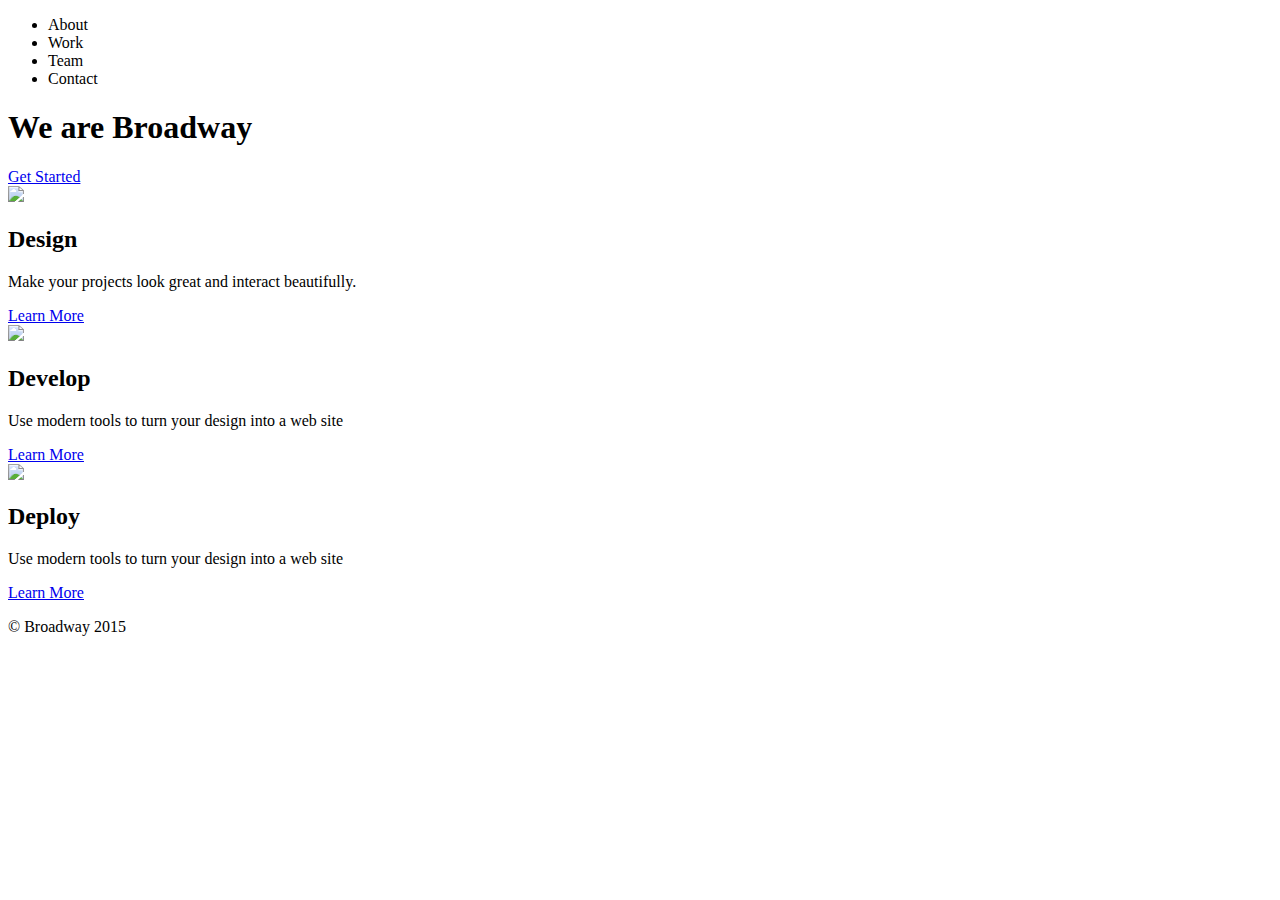
==== index.html @ dbd1e9db "Rename index to index.html" ====
<!DOCTYPE html>
<html>
  <head>
    <link href='https://fonts.googleapis.com/css?family=Raleway:400, 600' rel='stylesheet' type='text/css'>
  <link rel='stylesheet' href='style.css'/>
  </head>
  <body>
    <div class="header">
      <div class="container">
        <ul class="nav">
          <li>About</li>
          <li>Work</li>
          <li>Team</li>
          <li>Contact</li>
        </ul>
      </div>
    </div>

    <div class="jumbotron">
      <div class="container">  
        <div class="main">
          <h1>We are Broadway</h1>
          <a class="btn-main" href="www.nyt.com">Get Started</a>  
        </div>
      </div>
    </div>

    <div class="supporting">
      <div class="container">
        <div class="col">
          <img src="https://s3.amazonaws.com/codecademy-content/projects/broadway/design.svg">
          <h2>Design</h2>
          <p>Make your projects look great and interact beautifully.</p>
          <a class="btn-default" href="www.nyt.com">Learn More</a>
        </div>
        <div class="col">
          <img src="https://s3.amazonaws.com/codecademy-content/projects/broadway/develop.svg">
          <h2>Develop</h2>
          <p>Use modern tools to turn your design into a web site</p>
           <a class="btn-default" href="www.nyt.com">Learn More</a>
        </div>
        <div class="col">
          <img src="https://s3.amazonaws.com/codecademy-content/projects/broadway/deploy.svg">
          <h2>Deploy</h2>
          <p>Use modern tools to turn your design into a web site</p>
           <a class="btn-default" href="www.nyt.com">Learn More</a>
        </div>
      </div>
      <div class="clearfix"></div>
    </div>

    <div class="footer">
      <div class="container">
        <p>&copy; Broadway 2015</p>
      </div>
    </div>
  </body>
</html>
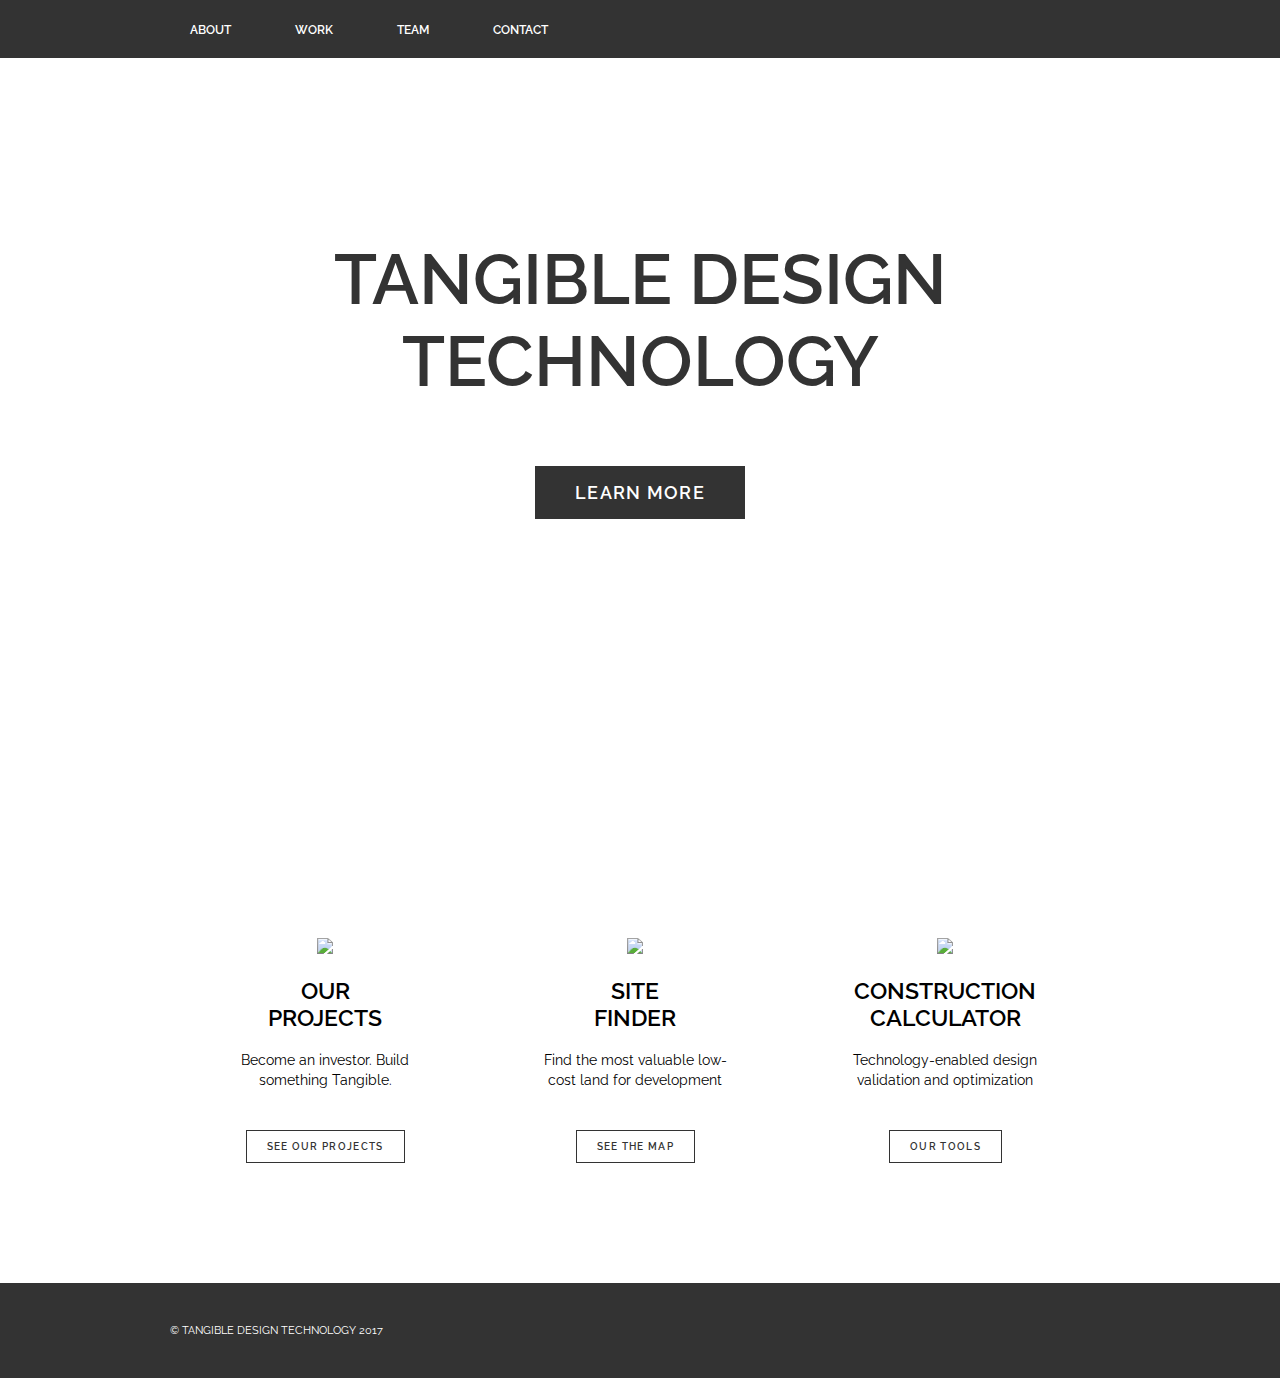
==== commit 842cf1df: "Added project-cost.html" ====
--- a/index.html
+++ b/index.html
@@ -17,10 +17,10 @@
     </div>
 
     <div class="jumbotron">
-      <div class="container">  
+      <div class="container">
         <div class="main">
-          <h1>We are Broadway</h1>
-          <a class="btn-main" href="www.nyt.com">Get Started</a>  
+          <h1>Tangible Design Technology</h1>
+          <a class="btn-main" href="www.nyt.com">Learn More</a>
         </div>
       </div>
     </div>
@@ -29,21 +29,21 @@
       <div class="container">
         <div class="col">
           <img src="https://s3.amazonaws.com/codecademy-content/projects/broadway/design.svg">
-          <h2>Design</h2>
-          <p>Make your projects look great and interact beautifully.</p>
-          <a class="btn-default" href="www.nyt.com">Learn More</a>
+          <h2>Our<br>Projects</h2>
+          <p>Become an investor. Build something Tangible.</p>
+          <a class="btn-default" href="www.nyt.com">See Our Projects</a>
         </div>
         <div class="col">
           <img src="https://s3.amazonaws.com/codecademy-content/projects/broadway/develop.svg">
-          <h2>Develop</h2>
-          <p>Use modern tools to turn your design into a web site</p>
-           <a class="btn-default" href="www.nyt.com">Learn More</a>
+          <h2>Site<br>Finder</h2>
+          <p>Find the most valuable low-cost land for development</p>
+           <a class="btn-default" href="www.nyt.com">See the Map</a>
         </div>
         <div class="col">
           <img src="https://s3.amazonaws.com/codecademy-content/projects/broadway/deploy.svg">
-          <h2>Deploy</h2>
-          <p>Use modern tools to turn your design into a web site</p>
-           <a class="btn-default" href="www.nyt.com">Learn More</a>
+          <h2>Construction<br>Calculator</h2>
+          <p>Technology-enabled design validation and optimization</p>
+           <a class="btn-default" href="www.nyt.com">Our Tools</a>
         </div>
       </div>
       <div class="clearfix"></div>
@@ -51,7 +51,7 @@
 
     <div class="footer">
       <div class="container">
-        <p>&copy; Broadway 2015</p>
+        <p>&copy; Tangible Design Technology 2017</p>
       </div>
     </div>
   </body>
--- a/style.css
+++ b/style.css
@@ -0,0 +1,143 @@
+html, body {
+  margin: 0;
+  padding: 0;
+}
+
+.header {
+  background-color: #333333;
+}
+
+.container {
+  max-width: 940px;
+  margin: 0 auto;
+  padding: 0 10px;
+}
+
+/* Jumbotron: I don't know if the -webkit -moz and -o are doing anything at the moment. I believe that they are connected to those browsers and whatever webkit is. */
+
+.jumbotron {
+  height: 800px;
+  background: url(http://s3.amazonaws.com/codecademy-content/projects/broadway/bg.jpg) no-repeat center center fixed;
+  -webkit-background-size: cover;
+  -moz-background-size: cover;
+  -o-background-size: cover;
+  background-size: cover;
+}
+
+.nav {
+  margin: 0;
+  padding: 20px;
+}
+
+.nav li {
+  display: inline-block;
+  color: #fff;
+  font-family: 'Raleway', sans-serif;
+  font-weight: 600;
+  font-size: 12px;
+  margin: 0 60px 0 0;
+  text-transform: uppercase;
+}
+
+.main {
+  position: relative;
+  top: 180px;
+  text-align: center;
+}
+
+.main h1 {
+  color: #333;
+  font-family: 'Raleway', sans-serif;
+  font-weight: 600;
+  font-size: 70px;
+  margin-top: 0;
+  margin-bottom: 80px;
+  text-transform: uppercase;
+}
+
+.btn-main {
+  background-color: #333;
+  color: #fff;
+  font-family: 'Raleway', sans-serif;
+  font-weight: 600;
+  font-size: 18px;
+  letter-spacing: 1.3px;
+  padding: 16px 40px;
+  text-decoration: none;
+  text-transform: uppercase;
+}
+
+.btn-default {
+  border: 1px solid #333333;
+  font-family: 'Raleway', sans-serif;
+  font-weight: 600;
+  font-size: 10px;
+  letter-spacing: 1.3px;
+  padding: 10px 20px;
+  text-decoration: none;
+  text-transform: uppercase;
+  display: inline-block;
+  margin-bottom: 20px;
+  color: #333333;
+}
+
+.supporting {
+  padding-top: 80px;
+  padding-bottom: 100px;
+}
+
+.supporting .col {
+  float: left;
+  width: 33%;
+  font-family: 'Raleway', sans-serif;
+  text-align: center;
+}
+
+.supporting img {
+  height: 32px;
+}
+
+.supporting h2 {
+  font-weight: 600;
+  font-size: 23px;
+  text-transform: uppercase;
+}
+
+.supporting p {
+  font-weight: 400;
+  font-size: 14px;
+  line-height: 20px;
+  padding: 0 50px;
+  margin-bottom: 40px;
+}
+
+.clearfix {
+  clear: both;
+}
+
+.footer {
+  background-color: #333;
+  color: #fff;
+  padding: 30px 0;
+}
+
+.footer p {
+  font-family: 'Raleway', sans-serif;
+  text-transform: uppercase;
+  font-size: 11px;
+}
+
+@media (max-width: 500px) {
+  .main h1 {
+    font-size: 50px;
+    padding: 0 40px;
+  }
+
+  .supporting .col {
+    width: 100%;
+  }
+}
+
+a:hover {
+  color: #3df5ff;
+}
